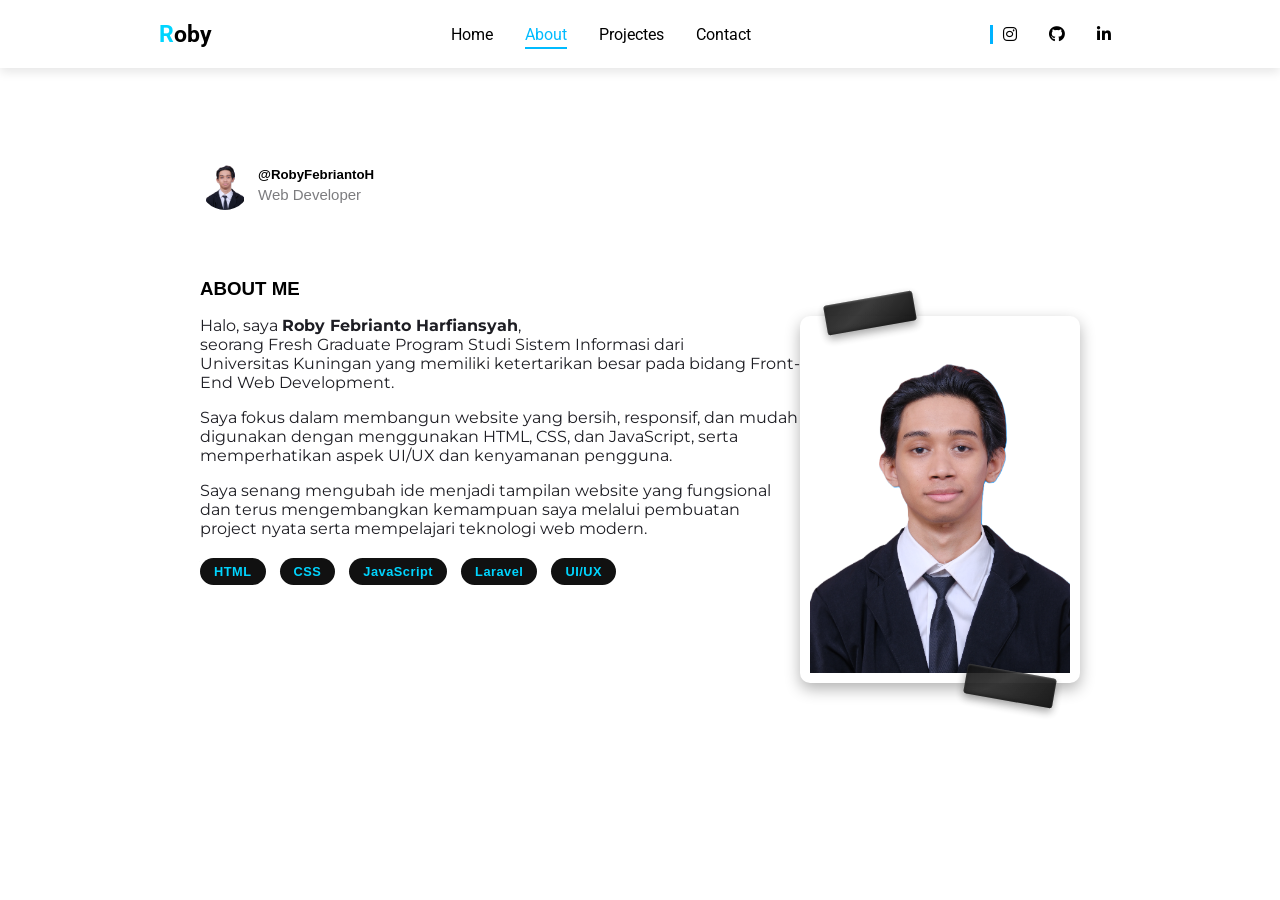
==== about.html @ 006a886d "First" ====
<!DOCTYPE html>
<html lang="en">
<head>
    <meta charset="UTF-8">
    <meta name="viewport" content="width=device-width, initial-scale=1.0">
    <link rel="preconnect" href="https://fonts.googleapis.com">
    <link rel="preconnect" href="https://fonts.gstatic.com" crossorigin>
    <link href="https://fonts.googleapis.com/css2?family=Montserrat:ital,wght@0,100..900;1,100..900&family=Open+Sans:wght@300..800&family=Playfair+Display:wght@400..900&family=Raleway:ital,wght@0,100..900;1,100..900&family=Roboto+Mono:ital,wght@0,100..700;1,100..700&family=Roboto:ital,wght@0,100..900;1,100..900&family=Unbounded:wght@200..900&display=swap" rel="stylesheet">
    <link rel="stylesheet" href="https://cdnjs.cloudflare.com/ajax/libs/font-awesome/6.4.0/css/all.min.css">
    <link rel="stylesheet" href="style.css">
    <title>RobyFebriantoH</title>
</head>
<body>
    <header>
        <div class="logo">
            <h3><span>R</span>oby</h3>
        </div>
<div class="menu-toggle" id="menu-toggle">
    <i class="fa-solid fa-bars"></i>
</div>

        <ul class="header-list">
            <li><a href="index.html" class="fade-link" data-link>Home</a></li>
            <li><a href="about.html" class="fade-link" data-link>About</a></li>
            <li><a href="project.html" class="fade-link" data-link>Projectes</a></li>
            <li><a href="contact.html" class="fade-link" data-link>Contact</a></li>
        </ul>
        <ul class="header-list-icon">
            <li><a href="https://www.instagram.com/robyfebriantoo/?__pwa=1"><i class="fa-brands fa-instagram"></i></a></li>
            <li><a href="https://github.com/RobyFebriantoH"><i class="fa-brands fa-github"></i></a></li>
            <li><a href="https://id.linkedin.com/in/roby-febrianto-harfiansyah"><i class="fa-brands fa-linkedin-in"></i></a></li>
        </ul>
    </header>
    <div class="slide-menu" id="slide-menu">
    <ul>
        <li><a href="index.html">Home</a></li>
        <li><a href="about.html">About</a></li>
        <li><a href="project.html">Projects</a></li>
        <li><a href="contact.html">Contact</a></li>
    </ul>
</div>


    <section class="about" id="about">
        <div class="about-info">
            <div class="img-about">
                <img src="images/img.png" alt="">
            </div>
            <div class="info-text">
                <h5>@RobyFebriantoH</h5>
                <p>Web Developer</p>
            </div>
        </div>
        <h3>ABOUT ME</h3>
        <div class="about-info2">
<div class="about-text">
    <p>
        Halo, saya <strong>Roby Febrianto Harfiansyah</strong>, <br>seorang Fresh Graduate 
        Program Studi Sistem Informasi dari <br> Universitas Kuningan yang memiliki 
        ketertarikan besar pada bidang Front-End Web Development.
    </p>
    <p>
        Saya fokus dalam membangun website yang bersih, responsif, dan mudah 
        digunakan dengan menggunakan HTML, CSS, dan JavaScript, serta 
        memperhatikan aspek UI/UX dan kenyamanan pengguna.
    </p>
    <p>
        Saya senang mengubah ide menjadi tampilan website yang fungsional 
        dan terus mengembangkan kemampuan saya melalui pembuatan project nyata 
        serta mempelajari teknologi web modern.
    </p>
    <div class="about-skills">
        <span>HTML</span>
        <span>CSS</span>
        <span>JavaScript</span>
        <span>Laravel</span>
        <span>UI/UX</span>
    </div>
</div>

            <div class="photo-container">
                <img src="images/img.png" alt="">
                <span class="tape tape1"></span>
                <span class="tape tape2"></span>
            </div>
        </div>
    </section>
    <script src="main.js"></script>
</body>
</html>
---- style.css ----
* {
    margin: 0;
    padding: 0;
    box-sizing: border-box;
}

header {
    position: fixed;
    top: 0;
    left: 0;
    width: 100%;
    display: flex;
    align-items: center;
    justify-content: space-around;
    padding: 20px 40px;
    font-family: "Roboto", sans-serif;
    background: #fff;
    box-shadow: 0 4px 10px rgba(0,0,0,0.1);
    z-index: 1000;
}

.logo {
    font-size: 20px;
    font-weight: bold;
}

.logo span {
    color: rgb(0, 213, 255);
}

.header-list,
.header-list-icon {
    display: flex;
    gap: 2rem;
    align-items: center;
}

.header-list li,
.header-list-icon li {
    list-style: none;
}

.header-list a,
.header-list-icon a {
    text-decoration: none;
    color: black;
    position: relative;
    transition: color 0.3s ease;
}

.header-list-icon {
    border-left: 3px solid rgb(0, 179, 255);
    padding: 0 10px;
}

.header-list a:hover,
.header-list a.active {
    color: #00bbff;
}

.header-list a::after {
    content: '';
    position: absolute;
    bottom: -5px;
    left: 0;
    width: 0;
    height: 2px;
    background: #00bbff;
    transition: width 0.3s ease;
}

.header-list a:hover::after,
.header-list a.active::after {
    width: 100%;
}

.home {
    padding: 2rem 5rem 0 18rem;   
    width: 100%;
    height: 100vh;
    display: grid;
    grid-template-columns: repeat(2, 1fr);
    align-items: center;
    gap: 1rem;
    font-family: "Poppins", sans-serif;
}

.home-text h2 {
    font-size: 3rem;
    margin-bottom: 1rem;
}

.home-text h3 {
    position: relative;
    padding-left: 6rem;
    font-weight: 500;
    margin-bottom: 1rem;
}

.home-text h3::before {
    content: "";
    position: absolute;
    width: 80px;
    height: 2px;
    background-color: #1e1e24;
    left: 0;
    top: 1rem;
}

.home-text p {
    margin-bottom: 2rem;
}

/* ===== BUTTON ===== */
.home-btn a {
    text-decoration: none;
}

.btn {
    display: inline-block;
    width: fit-content;
    padding: 1rem;
    border-radius: 0.5rem;
    cursor: pointer;
    color: #f7f7f2;
    border: 1px solid #1e1e24;
    font-weight: 500;
    font-size: 12px;
    text-align: center;
    background: #1e1e24;
    transition: all 0.5s;
}

.btn:hover {
    background: #f7f7f2;
    color: #1e1e24;
    transform: translateY(5px);
}

.socials-icon {
    position: absolute;
    top: 40%;
    padding: 0 8rem;
}

.socials-icon a {
    text-decoration: none;
}

.about-skills {
    margin-top: 20px;
    display: flex;
    flex-wrap: wrap;
    gap: 10px;
}

.about-skills span {
    padding: 6px 14px;
    border-radius: 20px;
    background: #111;
    color: #fff;
    font-size: 0.8rem;
    letter-spacing: 0.5px;
}

.socials-icon i {
    display: block;
    margin: 25px 0;
    color: #1e1e24;
    font-size: 1.5rem;
    transition: all 0.6s;
}

.socials-icon i:hover {
    transform: rotate3d(0,0,1,90deg);
}

.scroll-btn {
    position: absolute;
    bottom: 7%;
    left: 9%;
    color: #1e1e24;
    font-weight: 600;
    display: flex;
    align-items: center;
    text-decoration: none;
}

.home-img img {
    width: 55%;
    height: auto;
    margin: auto;
}

/* ===== ABOUT PAGE ===== */
.about {
    margin: 160px 200px;
    font-family: "Poppins", sans-serif;
}

.about-info {
    display: flex;
    gap: 0.5rem;
    margin-bottom: 4rem;
}

.img-about img {
     width: 50px;
    height: 50px;
    object-fit: contain;
    border-radius: 50%;
}

.info-text {
    position: relative;
    bottom: -7px;
}

.info-text p {
    color: #1e1e2495;
    font-size: 15px;
}

.info-text h5 {
    margin-bottom: 4px;
}

.about h3 {
    margin-bottom: 1rem;
}

.about-text p {
    margin-bottom: 1rem;
    font-family: "Montserrat", sans-serif;
    color: #1e1e24;
}

.about-text span {
    color: #00D5ff;
    font-weight: bold;
    margin-right: 4px;
}

.about-info2 {
    display: flex;
}

.photo-container {
    position: relative;
    display: inline-block;
    padding: 10px;
    background: #fff;
    border-radius: 10px;
    box-shadow: 0 6px 15px rgba(0,0,0,0.3);
    
}

.photo-container img {
    width: 260px;
    height: auto;
    object-fit: contain;
    display: block;
}

.tape {
    position: absolute;
    width: 90px;
    height: 30px;
    background: linear-gradient(145deg, #111 0%, #222 40%, #000 100%);
    box-shadow: inset 0 1px 2px rgba(255,255,255,0.2),
                inset 0 -2px 4px rgba(0,0,0,0.6),
                0 4px 8px rgba(0,0,0,0.4);
    border-radius: 3px;
    opacity: 0.9;
    transform-origin: center;
    z-index: 2;
}

.tape::before {
    content: "";
    position: absolute;
    inset: 0;
    background: linear-gradient(
        to right,
        rgba(255,255,255,0.05),
        rgba(255,255,255,0.15),
        rgba(255,255,255,0.05)
    );
    mix-blend-mode: overlay;
    pointer-events: none;
}

.tape1 {
    top: -18px;
    left: 25px;
    transform: rotate(-10deg);
}

.tape2 {
    bottom: -18px;
    right: 25px;
    transform: rotate(10deg);
}

/* ===== PROJECTS ===== */
.project {
    margin: 160px 200px;
    font-family: "Poppins", sans-serif;
}

.title-project {
    text-align: center;
    margin-bottom: 2.5rem;
}

.title-project h4 {
    font-size: 1.8rem;
    margin-bottom: 0.5rem;
}

.title-project p {
    color: #555;
    font-size: 0.95rem;
}

.tools {
    display: flex;
    justify-content: center;
    padding: 25px;
    border-radius: 15px;
    margin-bottom: 3rem;
}

.list-tools {
    display: flex;
    flex-wrap: wrap;
    gap: 18px;
    list-style: none;
    max-width: 900px;
    justify-content: center;
}

.list-tools li {
    flex: 0 0 130px; 
}

.list-tools a {
    display: flex;
    align-items: center;
    justify-content: center;
    gap: 8px;
    padding: 14px 18px;
    background: #1e1e24;
    color: #fff;
    border-radius: 12px;
    font-size: 0.9rem;
    font-weight: 500;
    text-decoration: none;
    transition: 0.3s ease;
}

.list-tools a:hover {
    background: #00bfff;
    color: #fff;
    transform: translateY(-4px);
}

.projects-container {
    display: grid;
    grid-template-columns: repeat(auto-fit, minmax(280px, 1fr));
    gap: 30px;
    padding: 20px 0;
}


.project-card {
    background: #fff;
    border-radius: 16px;
    overflow: hidden;
    box-shadow: 0 10px 25px rgba(0,0,0,0.12);
    transition: 0.4s ease;
    display: flex;
    flex-direction: column;
}

.project-card img {
    width: 100%;
    height: 250px;
    object-fit: contain;
    background: #f7f7f7;
    padding: 15px;
}

.project-card h3 {
    font-size: 1.1rem;
    margin: 15px 15px 5px;
    color: #1e1e24;
}

.project-card:hover h3 {
    color: #0d6efd; 
}

.project-card p {
    font-size: 0.9rem;
    color: #555;
    margin: 0 15px 15px;
    line-height: 1.6;
}
.tech-buttons {
    display: flex;
    flex-wrap: wrap;
    gap: 8px;
    padding: 0 15px 15px;
}
.tech-buttons a {
    padding: 6px 12px;
    border-radius: 20px;
    background: #1e1e24;
    color: #fff;
    font-size: 0.75rem;
    text-decoration: none;
    transition: 0.3s ease;
}

.tech-buttons a:hover {
    background: #00bfff;
}

.project-card:hover {
    transform: translateY(-8px);
    box-shadow: 0 18px 35px rgba(0,0,0,0.2);
}

.contact {
    margin: 160px 200px;
}

.contact h3 {
    text-align: center;
    margin-bottom: 2rem;
    font-size: 25px ;
}

.container {
    max-width: 1200px;
    margin: 0 auto;
    padding: 50px 20px;
}

.contact-content {
    display: flex;
    gap: 50px;
    flex-wrap: wrap;
}

.contact-info {
    flex: 1;
    min-width: 300px;
    max-width: 400px; 
    display: flex;
    flex-direction: column;
    justify-content: center; 
    align-items: flex-start; 
    gap: 25px;
}

.contact-item {
    display: flex;
    align-items: center;
    gap: 15px;
    font-size: 1.1rem;
    color: #111;
    transition: all 0.3s ease;
}

.contact-item i {
    font-size: 1.5rem;
    color: #1e1e24;
    transition: transform 0.3s ease, color 0.3s ease;
}

.contact-item:hover i {
    transform: translateY(-3px);
    color: #4a4546; 
}

.social-links-contact {
    display: flex;
    gap: 15px;
    margin-top: 10px;
}

.social-links-contact a {
    font-size: 1.5rem;
    color: #1e1e24;
    transition: all 0.3s ease;
}

.social-links-contact a:hover {
    transform: translateY(-3px) scale(1.1);
    color: #505050;
}

.contact-form {
    flex: 1;
    min-width: 350px;
    background: linear-gradient(135deg, #f5f5f5, #ddd);
    padding: 40px;
    border-radius: 15px;
    box-shadow: 0 10px 25px rgba(0,0,0,0.2);
    transition: all 0.4s ease;
}

.contact-form .form-group {
    margin-bottom: 20px;
}

.contact-form input,
.contact-form textarea {
    width: 100%;
    padding: 12px 15px;
    border: none;
    border-radius: 10px;
    background: #fff;
    box-shadow: inset 0 2px 5px rgba(0,0,0,0.1);
    font-size: 1rem;
    transition: all 0.3s ease;
}

.contact-form input:focus,
.contact-form textarea:focus {
    outline: none;
    box-shadow: 0 0 8px #1e90ff;
}

.contact-form button.btn {
    width: 100%;
    padding: 12px;
    border: none;
    border-radius: 10px;
    background: linear-gradient(135deg, #1e90ff, #00bfff);
    color: #fff;
    font-size: 1rem;
    cursor: pointer;
    transition: all 0.3s ease;
    box-shadow: 0 5px 15px rgba(0,0,0,0.2);
}

.contact-form button.btn:hover {
    transform: translateY(-5px) scale(1.05);
    box-shadow: 0 10px 25px rgba(0,0,0,0.35);
    background: linear-gradient(135deg, #ff1744, #ff5252);
}
@media (max-width: 768px) {
  p {
    line-height: 1.7;
    font-size: 0.95rem;
  }

  .btn {
    width: 100%;
    text-align: center;
  }
}

@media (max-width: 1024px) {
    .projects-container {
        grid-template-columns: repeat(2, 1fr);
    }
}

@media (max-width: 900px) {
    .contact-content {
        flex-direction: column;
    }
    .home {
        grid-template-columns: 1fr;
        padding: 2rem;
        text-align: center;
    }
    .home-img img {
        width: 80%;
        margin: 0 auto;
    }
    .about-info2 {
        flex-direction: column;
        align-items: center;
        gap: 2rem;
    }
}

@media (max-width: 768px) {
    .projects-container {
        grid-template-columns: 1fr;
        padding: 15px;
    }
}

.fade-in-element {
    opacity: 0;
    transform: translateY(20px);
    transition: opacity 0.8s ease, transform 0.8s ease;
}

.fade-in-element.visible {
    opacity: 1;
    transform: translateY(0);
}

.page-fade-out {
    opacity: 0;
    transition: opacity 0.6s ease;
}



.menu-toggle {
    display: none;
    font-size: 1.8rem;
    cursor: pointer;
    color: #111;
}

/* Slide-in menu */
.slide-menu {
    position: fixed;
    top: 0;
    right: -260px;
    width: 260px;
    height: 100%;
    background-color: #111;
    color: #fff;
    transition: 0.3s ease;
    z-index: 2000;
    padding-top: 60px;
}

.slide-menu ul {
    list-style: none;
    padding: 0;
}

.slide-menu ul li {
    margin: 20px 0;
    text-align: center;
}

.slide-menu ul li a {
    color: #fff;
    text-decoration: none;
    font-size: 1.2rem;
    transition: color 0.3s ease;
}

.slide-menu ul li a:hover {
    color: #00bfff;
}

.slide-menu.active {
    right: 0; 
}

@media screen and (max-width: 768px) {
    .header-list,
    .header-list-icon {
        display: none; 
    }
    .menu-toggle {
        display: block;
    }
}



@media (max-width: 1024px) {
    .projects-container {
        grid-template-columns: repeat(2, 1fr);
        padding: 20px;
    }

    .home {
        padding: 2rem 3rem 0 3rem;
    }

    .about, .project, .contact {
        margin: 120px 50px;
    }
}

/* ===== Tablets / iPad Portrait ===== */
@media (max-width: 900px) {
    .home {
        grid-template-columns: 1fr;
        padding: 2rem 1.5rem;
        text-align: center;
    }

    .home-img img {
        width: 80%;
        margin: 0 auto;
    }

    .socials-icon{
        display: none;
    }

    .about-info2, .contact-content {
        flex-direction: column;
        align-items: center;
        gap: 2rem;
    }

    .about, .project, .contact {
        margin: 100px 30px;
    }
}

/* ===== Small Tablets / Large Phones ===== */
@media (max-width: 768px) {
    .projects-container {
        grid-template-columns: 1fr;
        padding: 15px;
    }

    .home {
        padding: 1.5rem 1rem;
    }

    .socials-icon{
        display: none;
    }

    .home-text h2 {
        font-size: 2.2rem;
    }

    .home-text h3 {
        font-size: 1.2rem;
        padding-left: 3rem;
    }

    .about, .project, .contact {
        margin: 80px 20px;
    }

    .photo-container img {
        width: 200px;
    }

    .contact-form {
        padding: 30px;
    }
}

/* ===== Phones ===== */
@media (max-width: 480px) {
    header {
        padding: 15px 10px;
        flex-direction: column;
        gap: 10px;
    }

    .logo {
        font-size: 18px;
    }

    .home-text h2 {
        font-size: 1.8rem;
    }

    .home-text h3 {
        font-size: 1rem;
        padding-left: 1.5rem;
    }

    .home {
        padding: 1rem 1rem 0 1rem;
        margin: 90px 15px;
    }

    .socials-icon{
        display: none;
    }

    .home-img img {
        width: 100%;
    }

    .projects-container {
        gap: 15px;
    }

    .photo-container img {
        width: 150px;
    }

    .about, .project, .contact {
        margin: 100px 15px;
    }

    .contact-form {
        padding: 20px;
    }

    .scroll-btn {
        left: 5%;
        bottom: 5%;
    }
}

@media (max-width: 1024px) {
    .project {
        margin: 120px 60px;
    }
}

@media (max-width: 768px) {
    .project {
        margin: 100px 25px;
    }

    .title-project h4 {
        font-size: 1.5rem;
    }
}

@media (max-width: 480px) {
    .project {
        margin: 90px 15px;
    }

    .project-card img {
        height: 160px;
    }
}
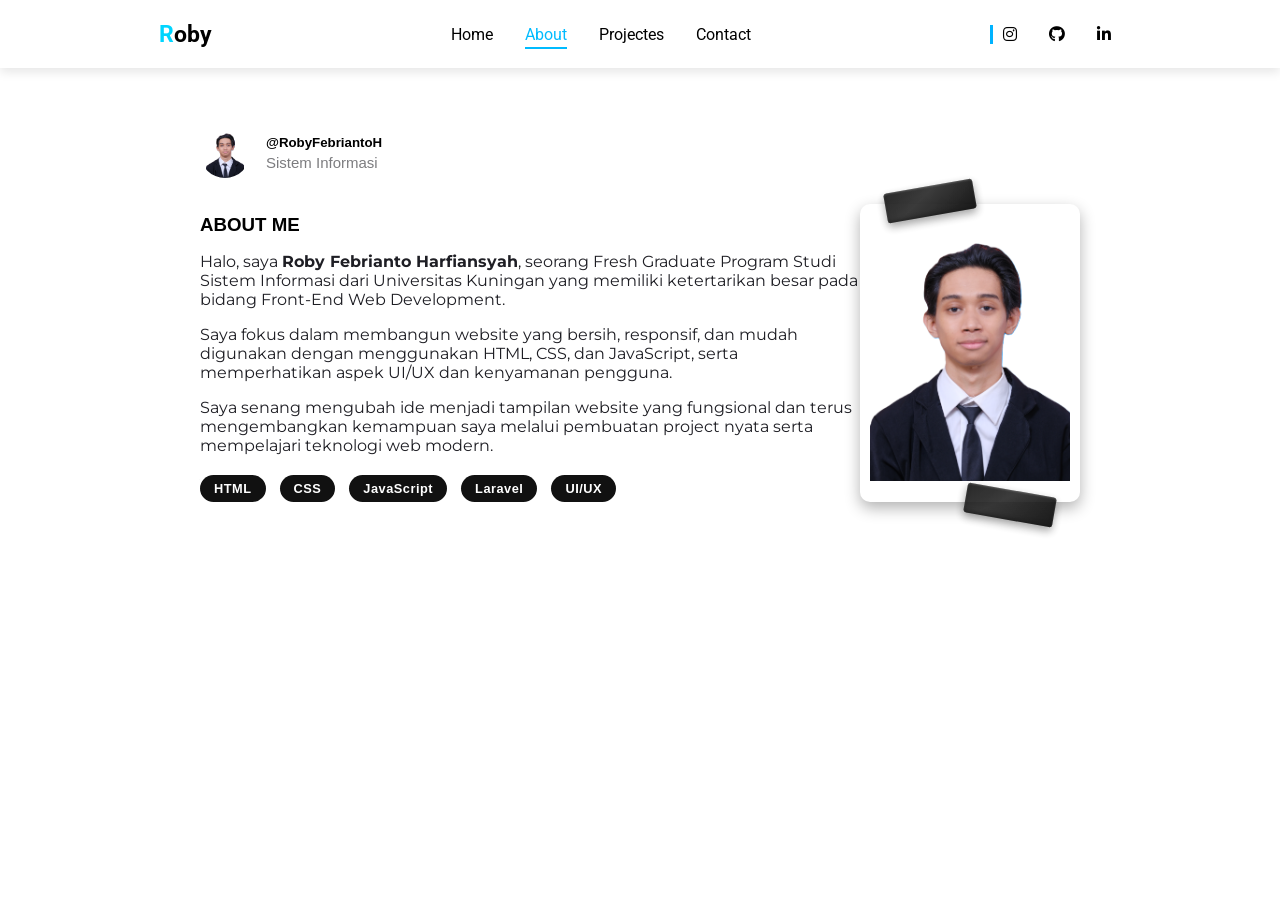
==== commit 01e5d183: "Second" ====
--- a/about.html
+++ b/about.html
@@ -48,15 +48,15 @@
             </div>
             <div class="info-text">
                 <h5>@RobyFebriantoH</h5>
-                <p>Web Developer</p>
+                <p>Sistem Informasi</p>
             </div>
         </div>
-        <h3>ABOUT ME</h3>
+        <h3 class="aboutme">ABOUT ME</h3>
         <div class="about-info2">
 <div class="about-text">
     <p>
-        Halo, saya <strong>Roby Febrianto Harfiansyah</strong>, <br>seorang Fresh Graduate 
-        Program Studi Sistem Informasi dari <br> Universitas Kuningan yang memiliki 
+        Halo, saya <strong>Roby Febrianto Harfiansyah</strong>, seorang Fresh Graduate 
+        Program Studi Sistem Informasi dari Universitas Kuningan yang memiliki 
         ketertarikan besar pada bidang Front-End Web Development.
     </p>
     <p>
--- a/style.css
+++ b/style.css
@@ -200,8 +200,10 @@
 
 .about-info {
     display: flex;
-    gap: 0.5rem;
-    margin-bottom: 4rem;
+    gap: 1rem;
+    margin-bottom: 2rem;
+    margin-top: -2rem;
+    
 }
 
 .img-about img {
@@ -236,7 +238,7 @@
 }
 
 .about-text span {
-    color: #00D5ff;
+    color: #ffffff;
     font-weight: bold;
     margin-right: 4px;
 }
@@ -252,11 +254,11 @@
     background: #fff;
     border-radius: 10px;
     box-shadow: 0 6px 15px rgba(0,0,0,0.3);
-    
+    margin-top: -3rem;
 }
 
 .photo-container img {
-    width: 260px;
+    width: 200px;
     height: auto;
     object-fit: contain;
     display: block;
@@ -310,12 +312,14 @@
 
 .title-project {
     text-align: center;
-    margin-bottom: 2.5rem;
+    margin-bottom: 1rem;
+    padding-top: -5rem;
 }
 
 .title-project h4 {
     font-size: 1.8rem;
     margin-bottom: 0.5rem;
+    padding-top: 2rem;
 }
 
 .title-project p {
@@ -669,6 +673,7 @@
     .menu-toggle {
         display: block;
     }
+    
 }
 
 
